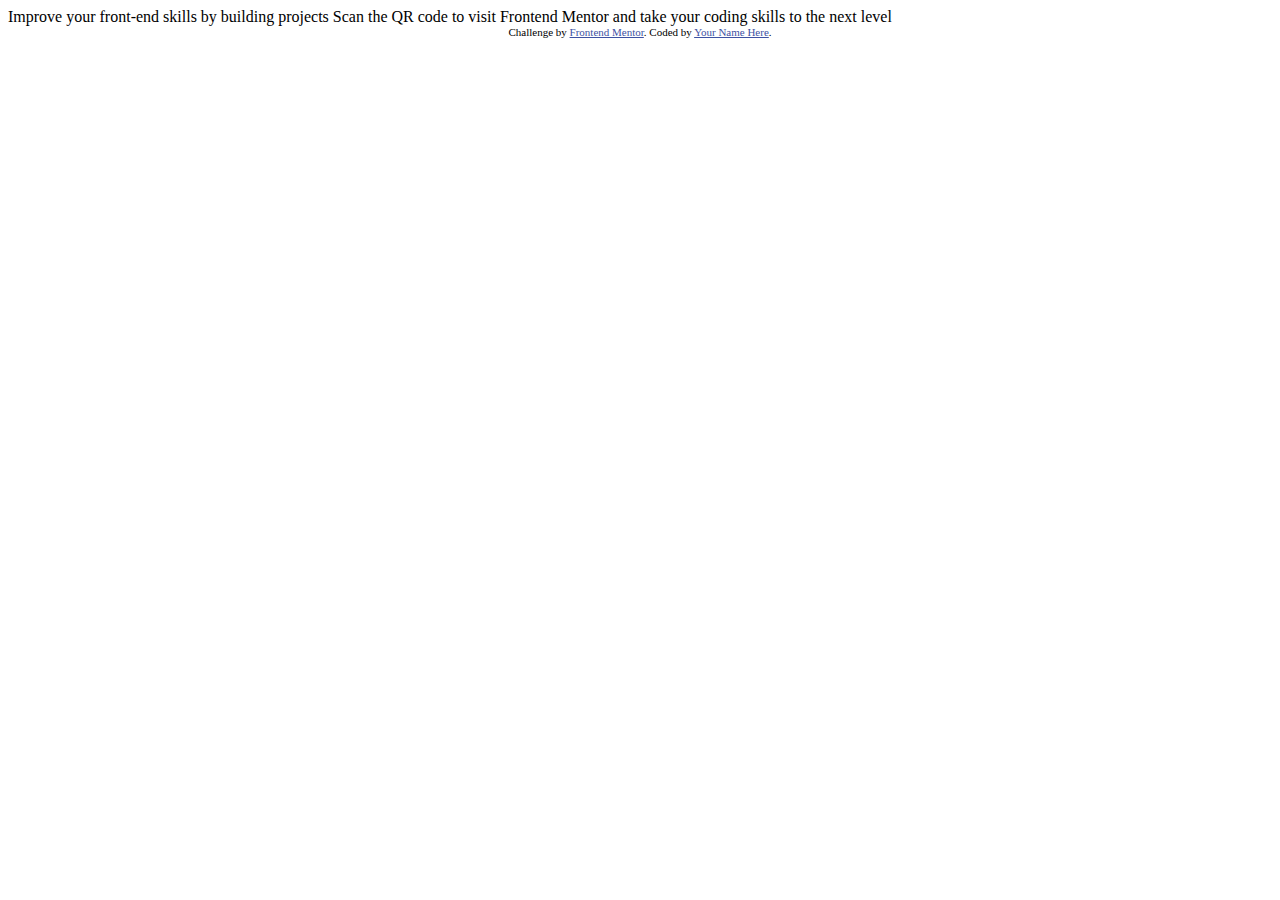
==== QR Code Component/qr-code-component-main/index.html @ db2745dc "Moved Folder" ====
<!DOCTYPE html>
<html lang="en">
<head>
  <meta charset="UTF-8">
  <meta name="viewport" content="width=device-width, initial-scale=1.0"> <!-- displays site properly based on user's device -->

  <link rel="icon" type="image/png" sizes="32x32" href="./images/favicon-32x32.png">
  
  <title>Frontend Mentor | QR code component</title>

  <!-- Feel free to remove these styles or customise in your own stylesheet 👍 -->
  <style>
    .attribution { font-size: 11px; text-align: center; }
    .attribution a { color: hsl(228, 45%, 44%); }
  </style>
</head>
<body>

  Improve your front-end skills by building projects

  Scan the QR code to visit Frontend Mentor and take your coding skills to the next level
  
  <div class="attribution">
    Challenge by <a href="https://www.frontendmentor.io?ref=challenge" target="_blank">Frontend Mentor</a>. 
    Coded by <a href="#">Your Name Here</a>.
  </div>
</body>
</html>
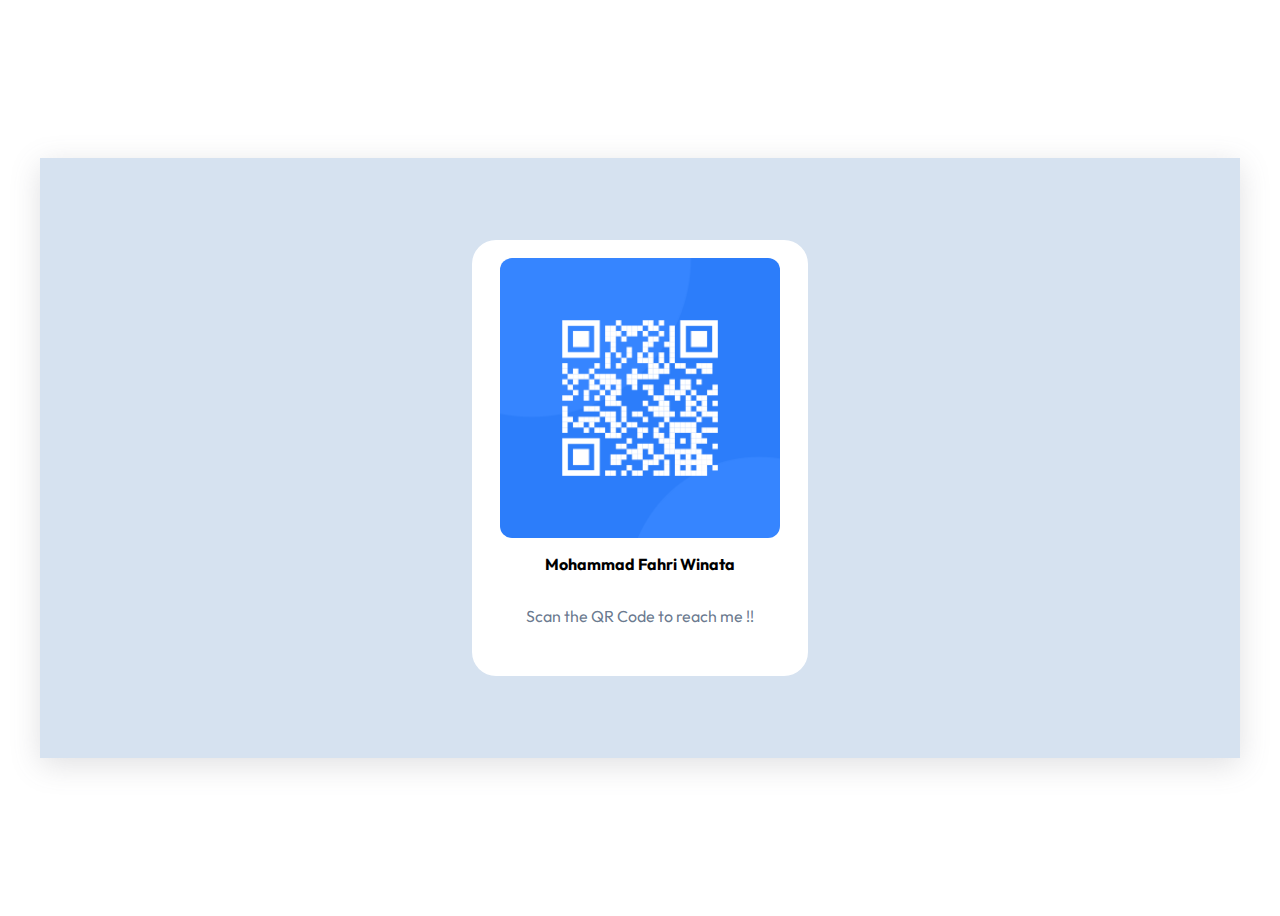
==== commit 98cca9f0: "Finished Project" ====
--- a/QR Code Component/qr-code-component-main/index.html
+++ b/QR Code Component/qr-code-component-main/index.html
@@ -1,28 +1,34 @@
 <!DOCTYPE html>
 <html lang="en">
-<head>
-  <meta charset="UTF-8">
-  <meta name="viewport" content="width=device-width, initial-scale=1.0"> <!-- displays site properly based on user's device -->
+  <head>
+    <meta charset="UTF-8" />
+    <meta name="viewport" content="width=device-width, initial-scale=1.0" />
+    <!-- displays site properly based on user's device -->
 
-  <link rel="icon" type="image/png" sizes="32x32" href="./images/favicon-32x32.png">
-  
-  <title>Frontend Mentor | QR code component</title>
+    <link
+      rel="icon"
+      type="image/png"
+      sizes="32x32"
+      href="./images/favicon-32x32.png"
+    />
+    <link rel="preconnect" href="https://fonts.googleapis.com" />
+    <link rel="preconnect" href="https://fonts.gstatic.com" crossorigin />
+    <link
+      href="https://fonts.googleapis.com/css2?family=Outfit:wght@100..900&display=swap"
+      rel="stylesheet"
+    />
 
-  <!-- Feel free to remove these styles or customise in your own stylesheet 👍 -->
-  <style>
-    .attribution { font-size: 11px; text-align: center; }
-    .attribution a { color: hsl(228, 45%, 44%); }
-  </style>
-</head>
-<body>
-
-  Improve your front-end skills by building projects
-
-  Scan the QR code to visit Frontend Mentor and take your coding skills to the next level
-  
-  <div class="attribution">
-    Challenge by <a href="https://www.frontendmentor.io?ref=challenge" target="_blank">Frontend Mentor</a>. 
-    Coded by <a href="#">Your Name Here</a>.
-  </div>
-</body>
-</html>+    <title>QR CODE COMPONENT</title>
+    <link rel="stylesheet" href="style.css" />
+    <!-- Feel free to remove these styles or customise in your own stylesheet 👍 -->
+  </head>
+  <body>
+    <div class="frame">
+      <div class="card">
+        <img src="images/image-qr-code.png" alt="QR Code" />
+        <p class="title">Mohammad Fahri Winata</p>
+        <p class="description">Scan the QR Code to reach me !!</p>
+      </div>
+    </div>
+  </body>
+</html>
--- a/QR Code Component/qr-code-component-main/style.css
+++ b/QR Code Component/qr-code-component-main/style.css
@@ -0,0 +1,47 @@
+body {
+  display: flex;
+  justify-content: center;
+  height: 900px;
+  align-items: center;
+}
+.frame {
+  background-color: hsl(212, 45%, 89%);
+  width: 1200px;
+  height: 600px;
+  display: flex;
+  justify-content: center;
+  align-items: center;
+  box-shadow: rgba(100, 100, 111, 0.2) 0px 7px 29px 0px;
+  transition-duration: 100ms;
+}
+.card {
+  padding: 18px;
+  background-color: white;
+  border-radius: 24px;
+  height: 400px;
+  width: 300px;
+  display: flex;
+  flex-direction: column;
+  align-items: center;
+  text-align: center;
+  font-family: Outfit;
+}
+.title {
+  font-weight: 700;
+}
+
+.description {
+  font-weight: 400;
+  color: hsla(216, 15%, 48%, 0.979);
+}
+.card img {
+  width: 280px;
+  height: 280px;
+  border-radius: 12px;
+}
+
+@media (max-width: 400px) {
+  .frame {
+    height: 1200px;
+  }
+}
